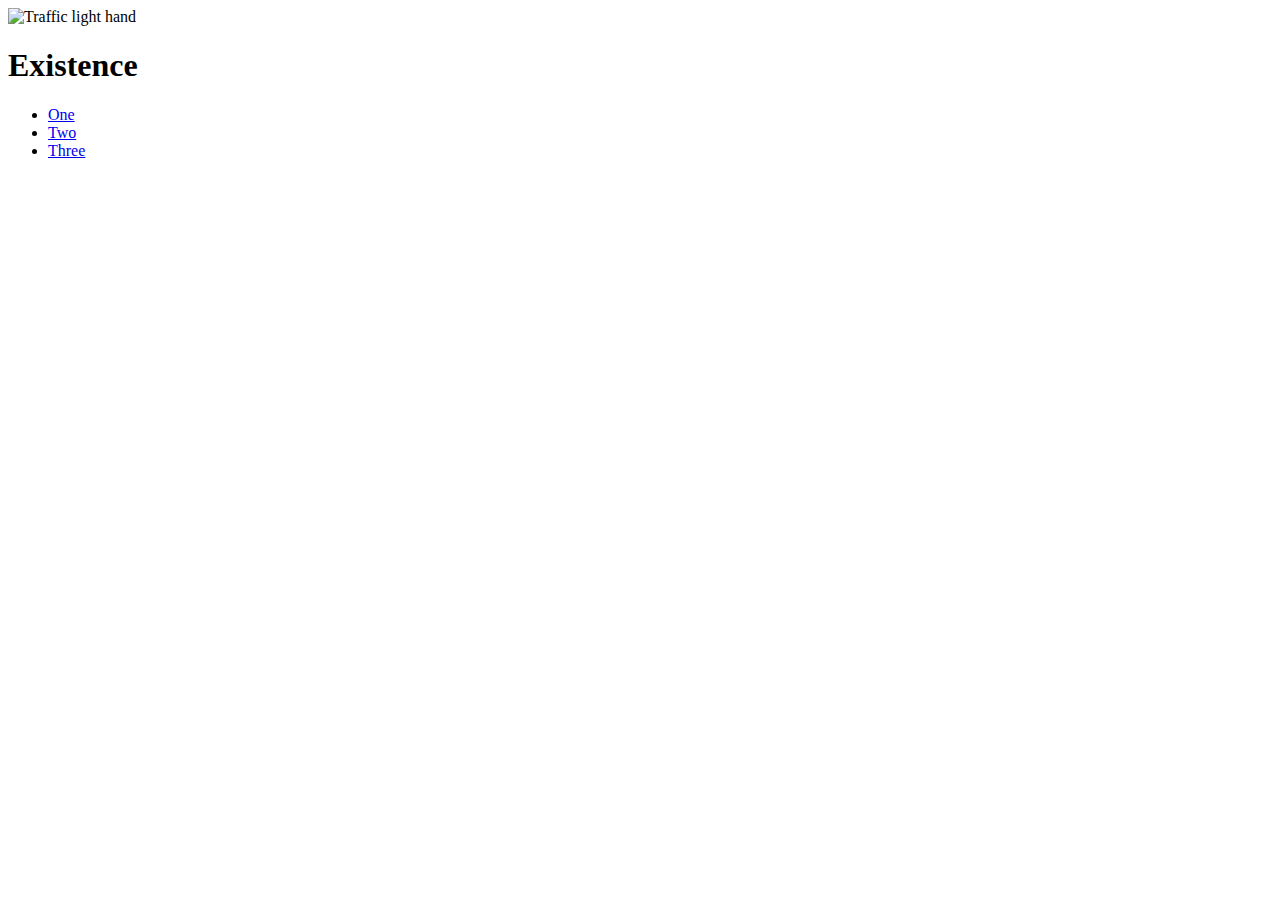
==== web/index.html @ a44d3273 "update" ====
<!DOCTYPE html>
<html lang="en">
<head>
    <meta charset="UTF-8">
    <meta http-equiv="X-UA-Compatible" content="IE=edge">
    <meta name="viewport" content="width=device-width, initial-scale=1.0">
    <title>Document</title>
    <link rel="shortcut icon" type="image/ico" href="images/pointup_02.ico">
    <link rel="stylesheet" href="style.css" type="text/css">
</head>
<body>
   <div class="header">
     <header>
       <img class="header-img" alt="Traffic light hand" src="images/pexels-gabriel-hohol-10543170.jpg" href="#"></img>
       <h1>Existence</h1>
       <ul class="links">
           <li><a href="#">One</a></li>
           <li><a href="#">Two</a</li>
           <li><a href="#">Three</a</li>
       </ul>
      </header>
   </div>
</body>
</html>
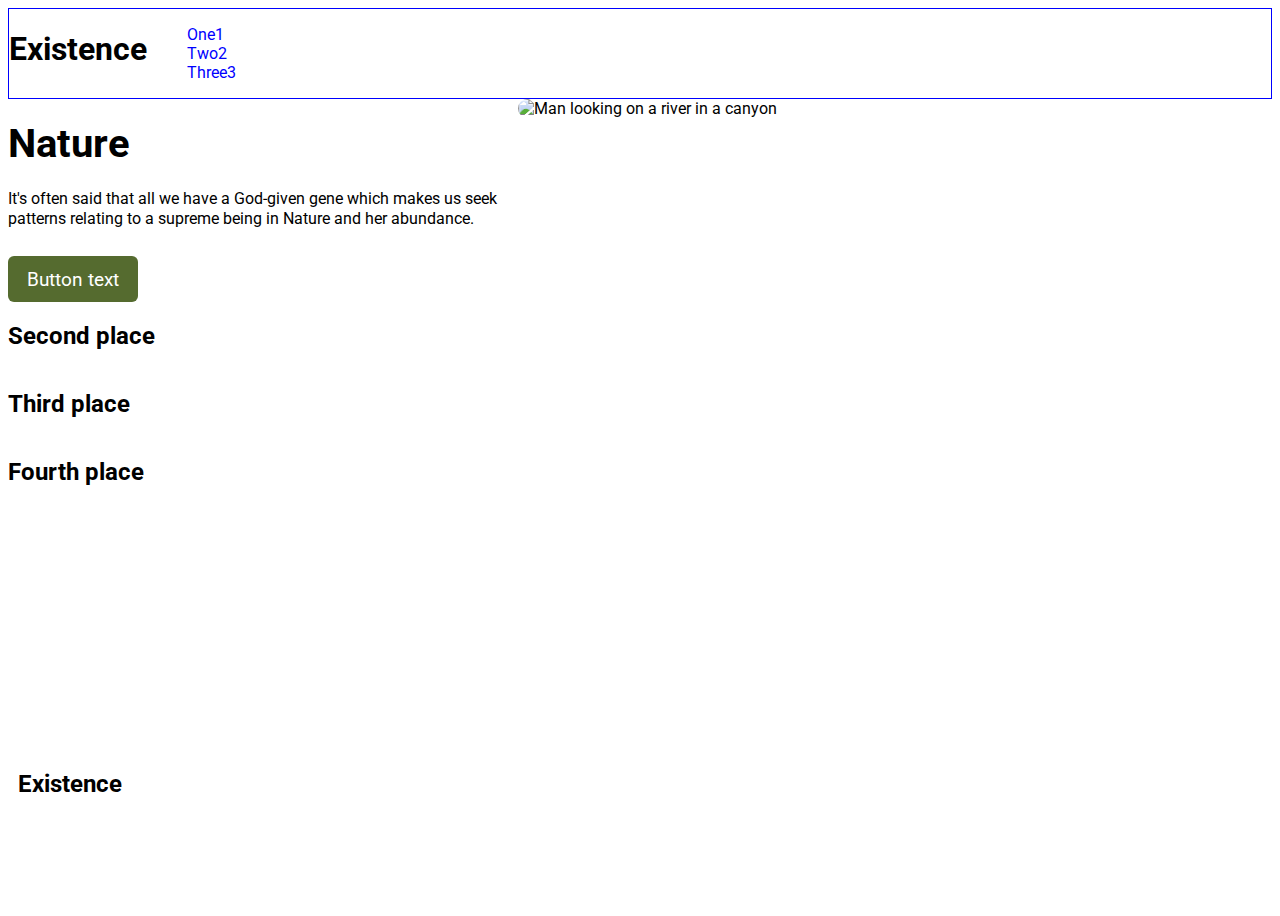
==== commit 015e343f: "Updated" ====
--- a/web/index.html
+++ b/web/index.html
@@ -1,24 +1,69 @@
 <!DOCTYPE html>
 <html lang="en">
-<head>
-    <meta charset="UTF-8">
-    <meta http-equiv="X-UA-Compatible" content="IE=edge">
-    <meta name="viewport" content="width=device-width, initial-scale=1.0">
-    <title>Document</title>
-    <link rel="shortcut icon" type="image/ico" href="images/pointup_02.ico">
-    <link rel="stylesheet" href="style.css" type="text/css">
-</head>
-<body>
-   <div class="header">
-     <header>
-       <img class="header-img" alt="Traffic light hand" src="images/pexels-gabriel-hohol-10543170.jpg" href="#"></img>
-       <h1>Existence</h1>
-       <ul class="links">
-           <li><a href="#">One</a></li>
-           <li><a href="#">Two</a</li>
-           <li><a href="#">Three</a</li>
-       </ul>
-      </header>
-   </div>
-</body>
+  <head>
+      <meta charset="UTF-8">
+      <meta http-equiv="X-UA-Compatible" content="IE=edge">
+      <meta name="viewport" content="width=device-width, initial-scale=1.0">
+      <title>Document</title>
+      <link rel="shortcut icon" type="image/ico" href="images/pointup_02.ico">
+      <link rel="stylesheet" href="style.css" type="text/css">
+  </head>
+  <body>
+    <div>
+      <header class="col">
+        <h1>Existence</h1>
+        <ul class="link">
+          <li><a href="#"> One1 </a></li>
+          <li><a href="#"> Two2 </a></li>
+          <li><a href="#"> Three3</a></li>
+        </ul>
+        </header>
+    </div>
+
+    <main>
+
+        <div>
+          <section class="gashi">
+            <section-pic>
+              <pic>
+                <img src="images/pexels-anna-kester-10375916.jpg" alt="Man looking on a river in a canyon">
+              </pic>
+              <hero_1>
+                <h1 class= "bar-1">
+                    Nature
+                </h1>
+                <p class= "bar-2">
+                  It's often said that all we have a God-given gene which makes us seek patterns relating to a supreme being in Nature and her abundance.
+                </p>
+                <a class= "button" href="#">
+                  Button text
+                </a>
+              </hero_1>
+            </section-pic>
+          </section>
+        </div>
+
+        <div>  
+          <section class="gashi">
+            <h2>Second place</h2>
+          </section>
+        </div>
+        
+        <div>
+          <section class="gashi">
+            <h2>Third place</h2>
+          </section>
+        </div>
+        
+        <div>
+          <section class="gashi">
+            <h2>Fourth place</h2>
+          </section>
+        </div>    
+    </main>
+
+    <footer class="gashi">
+      <h2>Existence</h2>
+    </footer>
+  </body>
 </html>--- a/web/style.css
+++ b/web/style.css
@@ -0,0 +1,187 @@
+@import url('https://fonts.googleapis.com/css2?family=Roboto:wght@400;700&display=swap');
+
+* {
+    box-sizing: border-box;
+}
+
+body {
+    font-family: Roboto;
+    display: flex;
+    flex-direction: column;
+    min-height: auto;
+    background-image: url('images/pexels-jonathan-cooper-9715702.jpg');
+    background-position: center;
+    background-repeat: no-repeat;
+    background-size: cover;
+    min-height: 100vh;
+}
+
+main {
+    flex-grow: 1;
+}
+
+
+header {
+    display: flex;
+    flex-direction: row;
+    border: 1px solid blue;
+}
+
+.link {
+    margin-right: auto;
+    justify-content: space-around;
+    text-decoration: none;
+    list-style: none;
+}
+
+.col a {
+    text-decoration: none;
+    list-style: none;
+}
+
+.gashi {
+    display: block;
+    /*border: 4px solid orange;*/
+    padding: 10px;
+    width: 100%;
+    max-width: 1000px;
+    padding-top: 10vh;
+    padding-bottom: 10vh;
+}
+
+div .gashi {
+    padding: .08px;
+}
+
+.bar-1 {
+    font-size: 32px;
+    font-weight: 700;
+    line-height: .9;
+}
+
+@media (min-width: 700px) {
+    .bar-1 {
+        font-size: 40px;
+    }
+}
+
+.bar-2 {
+    font-size: 1rem;
+    line-height: 1.3;
+}
+
+pic {
+    display: block;
+}
+
+a {
+    display: block;
+    color: inherit;
+    text-decoration: none;
+}
+
+p a, li a {
+    display: inline-block;
+    color: blue;
+    text-decoration: underline;
+}
+
+html {
+    --color: magenta;
+}
+
+img {
+    display: block;
+    width: 100%;
+    height: auto;
+    border-radius: 10px;
+}
+
+.button {
+    display: inline-block;
+    background-color: darkolivegreen;
+    color: white;
+    font-size: 1.2rem;
+    padding: 0.6em 1em;
+    border-radius: 6px;
+}
+
+section-pic {
+    display: block;
+    display: flex;
+    flex-direction: column;
+    gap: 20px;
+    /*padding-top: 10vh;
+    padding-bottom: 10vh;*/
+}
+
+section-pic hero_1 {
+    display: block;
+}
+
+section-pic hero_1 p {
+    margin-top: 10px;
+}
+
+section-pic hero_1 .button {
+    margin-top: 10px;
+}
+
+@media (min-width: 700px) {
+    section-pic {
+        /*display: flex;*/
+        flex-direction: row-reverse;
+        /*gap: 20px;*/
+    }
+    section-pic :is(hero_1, pic) {
+        flex-basis: 50%;
+        /*border: 1px solid blue;*/
+    }
+}
+/*
+.header-img {
+    width: 30%;
+    height: auto;
+}
+
+.header-img {
+    width: 30%;
+    height: auto;
+}
+
+ul {
+    display: flex;
+    list-style: none;
+    gap: 30px;
+    margin-left: -100px; 
+}
+
+a {
+    color: #E5E7EB;
+    text-decoration: none;
+}
+
+header h1 {
+    display: flex;
+}
+
+.header {
+    background-color: #1F2937;
+    justify-content: space-between;
+    padding: 20px;
+}
+
+.links {
+    float: right;
+}
+*/
+
+/*
+header, footer, main {
+   border: 4px solid red;
+}
+
+section {
+    border: 4px solid lime;
+}
+*/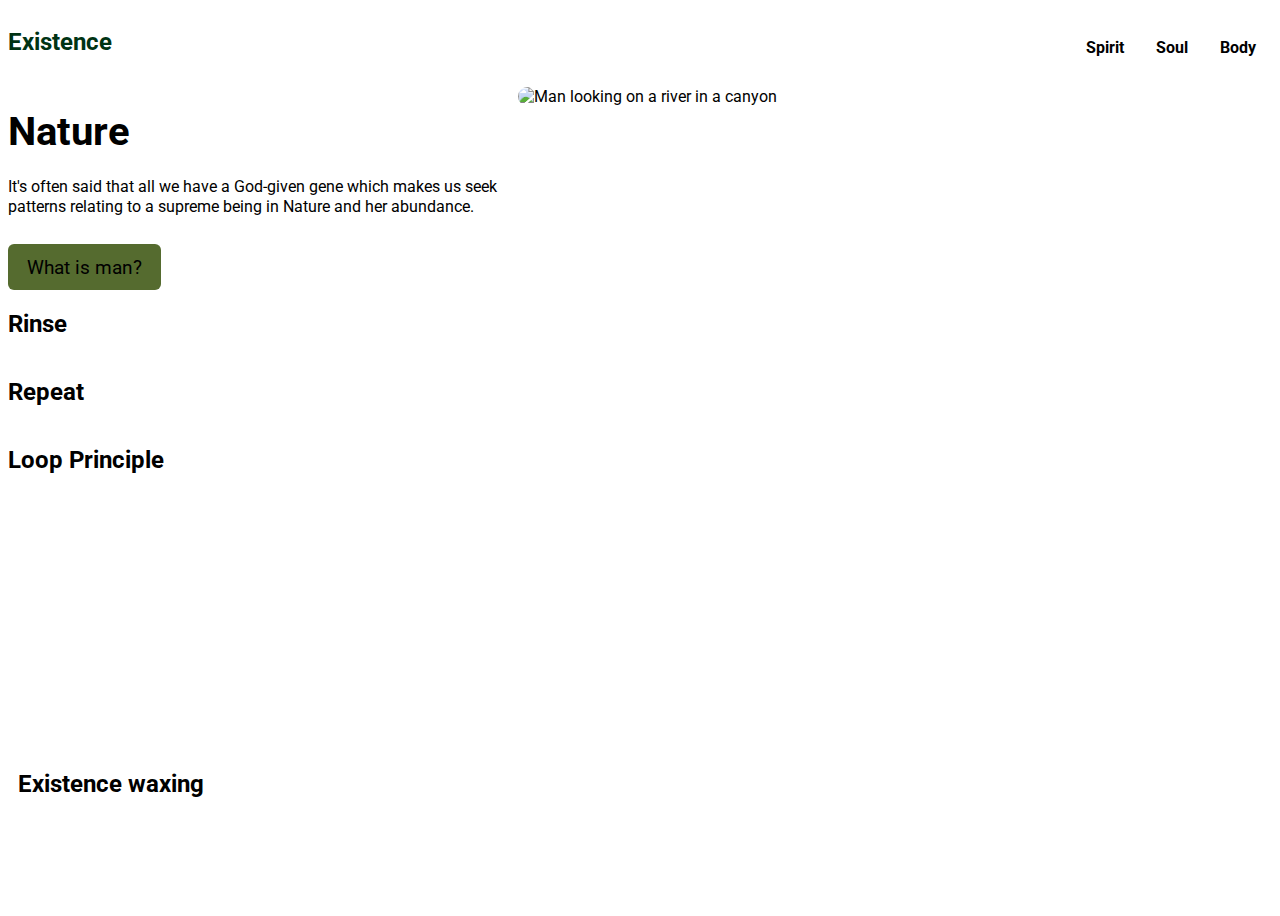
==== commit 1e4511ee: "updated" ====
--- a/web/index.html
+++ b/web/index.html
@@ -11,13 +11,13 @@
   <body>
     <div>
       <header class="col">
-        <h1>Existence</h1>
+        <h2>Existence</h2>
         <ul class="link">
-          <li><a href="#"> One1 </a></li>
-          <li><a href="#"> Two2 </a></li>
-          <li><a href="#"> Three3</a></li>
+          <li><a href="#"> Spirit </a></li>
+          <li><a href="#"> Soul </a></li>
+          <li><a href="#"> Body </a></li>
         </ul>
-        </header>
+      </header>
     </div>
 
     <main>
@@ -36,7 +36,7 @@
                   It's often said that all we have a God-given gene which makes us seek patterns relating to a supreme being in Nature and her abundance.
                 </p>
                 <a class= "button" href="#">
-                  Button text
+                  What is man?
                 </a>
               </hero_1>
             </section-pic>
@@ -45,25 +45,25 @@
 
         <div>  
           <section class="gashi">
-            <h2>Second place</h2>
+            <h2>Rinse</h2>
           </section>
         </div>
         
         <div>
           <section class="gashi">
-            <h2>Third place</h2>
+            <h2>Repeat</h2>
           </section>
         </div>
         
         <div>
           <section class="gashi">
-            <h2>Fourth place</h2>
+            <h2>Loop Principle</h2>
           </section>
         </div>    
     </main>
 
     <footer class="gashi">
-      <h2>Existence</h2>
+      <h2>Existence waxing</h2>
     </footer>
   </body>
 </html>--- a/web/style.css
+++ b/web/style.css
@@ -24,17 +24,35 @@
 header {
     display: flex;
     flex-direction: row;
-    border: 1px solid blue;
-}
-
-.link {
-    margin-right: auto;
-    justify-content: space-around;
-    text-decoration: none;
-    list-style: none;
-}
-
-.col a {
+}
+
+.link a {
+    text-decoration: none;
+    list-style: none;
+    color: black;
+    font-family: Roboto;
+    font-weight: bold;
+}
+
+.link a:hover {
+    color: #003314;
+}
+
+.link a:focus {
+    color: darkolivegreen;
+}
+
+.link li {
+    list-style: none;
+    float: left;
+    padding: 14px 16px;
+}
+header h2 {
+    color: #003314;
+}
+
+.col {
+    justify-content: space-between;
     text-decoration: none;
     list-style: none;
 }
@@ -76,7 +94,7 @@
 
 a {
     display: block;
-    color: inherit;
+    color: blue;
     text-decoration: none;
 }
 
@@ -100,7 +118,7 @@
 .button {
     display: inline-block;
     background-color: darkolivegreen;
-    color: white;
+    color: black;
     font-size: 1.2rem;
     padding: 0.6em 1em;
     border-radius: 6px;
